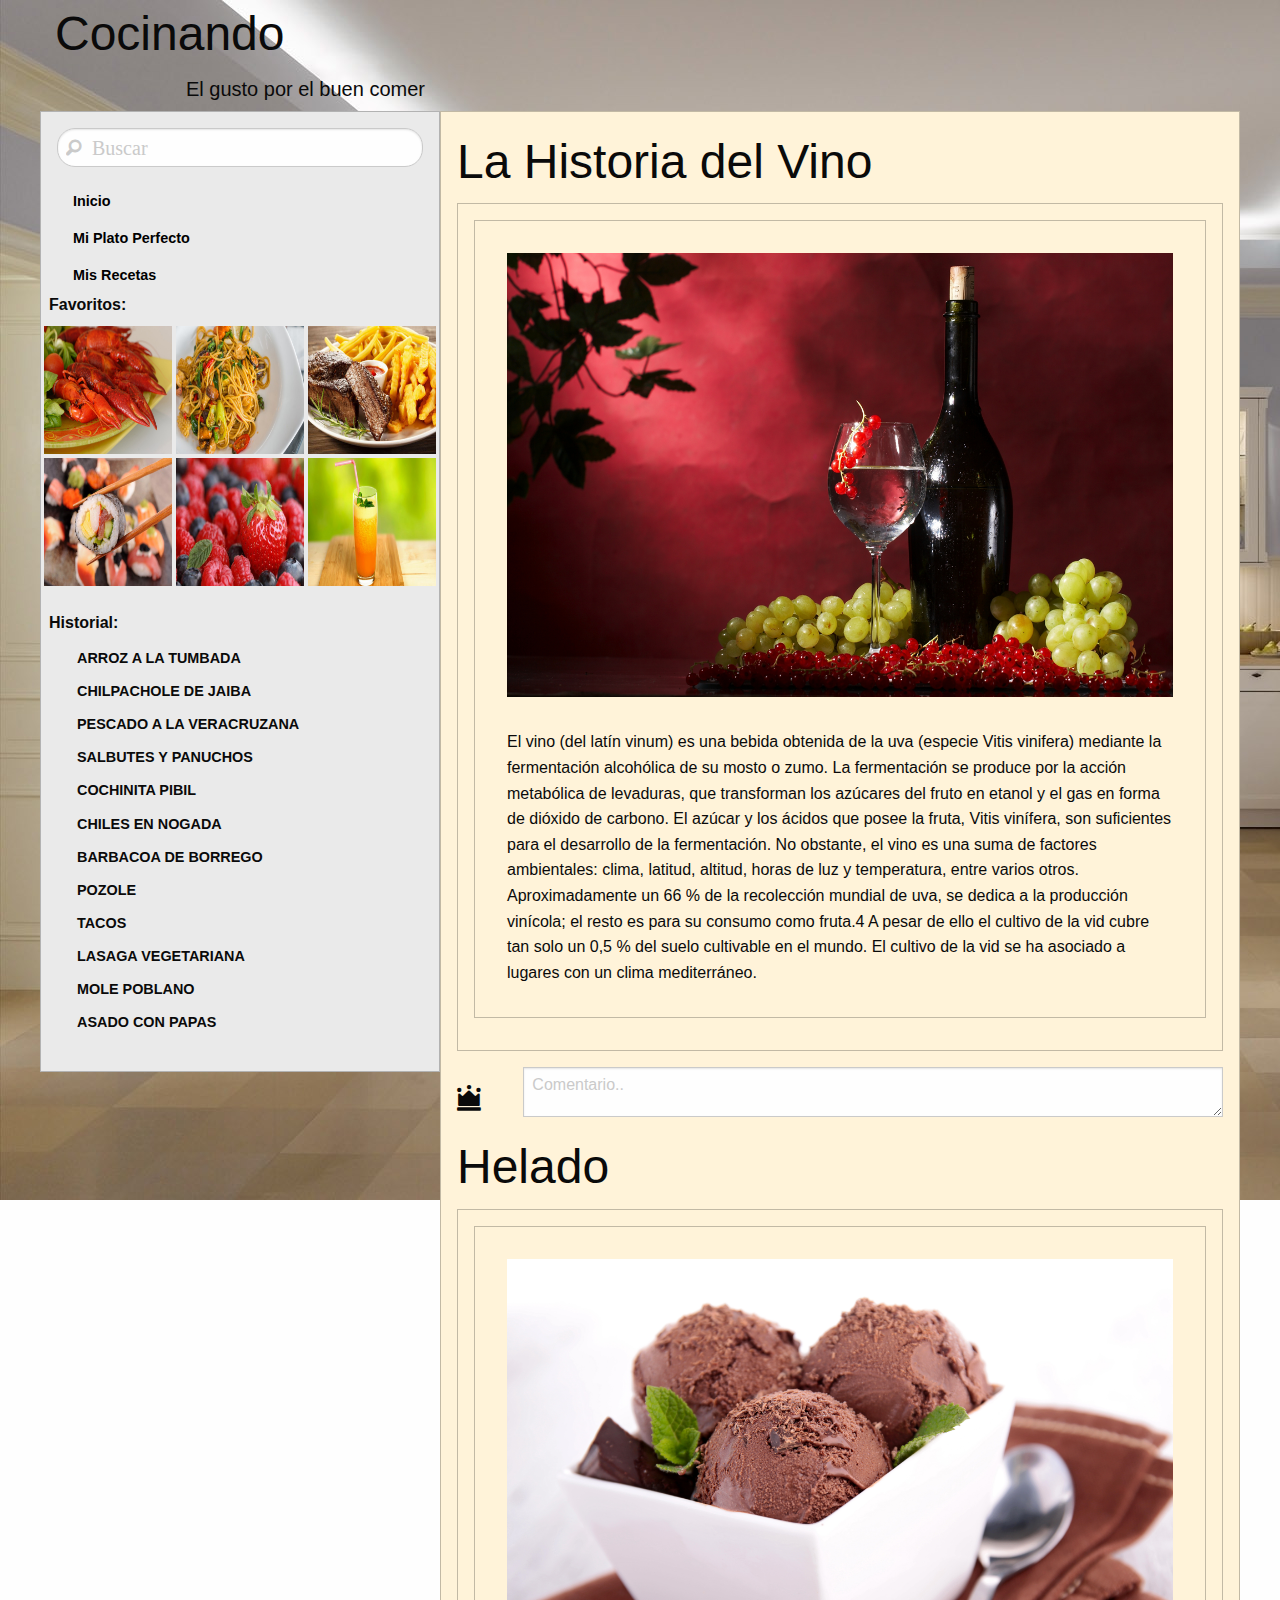
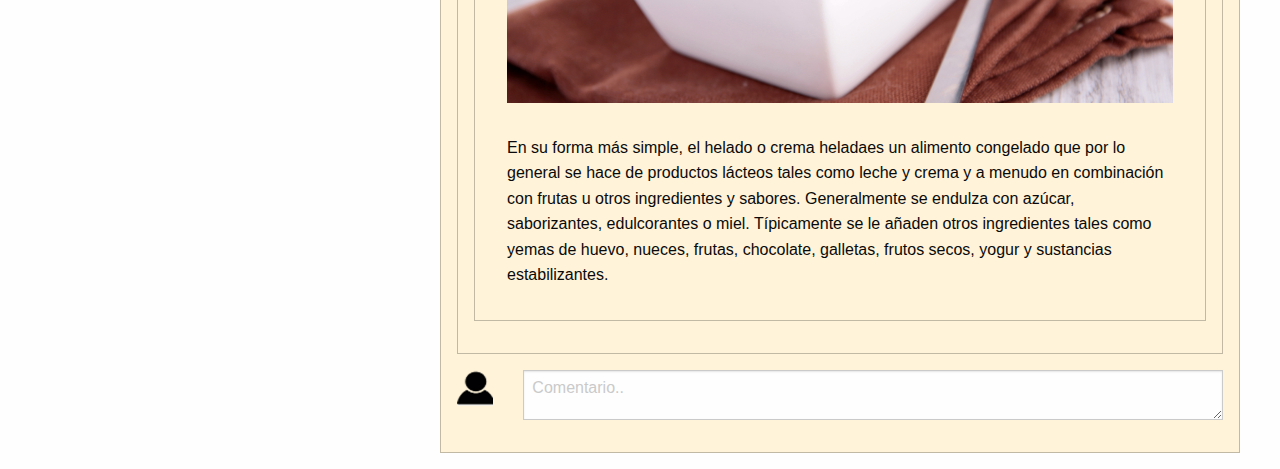
==== Blog de Gastronomía/index.html @ ad89696c "Primera version" ====
<!DOCTYPE html>
<html>
  <head>
    <meta charset="utf-8">
    <meta name="viewport" content="width:device-width,user-scalable=no">
    <title>Gastronomía</title>
    <link rel="stylesheet" href="css/foundation.min.css">
    <link rel="stylesheet" href="css/foundation-icons.css" />
    <link rel="stylesheet" href="css/app.css">
  </head>
  <body class="banner">
    <div class="row">
      <div class="large-4 columns">
        <h1>Cocinando</h1>
        <h5>El gusto por el buen comer</h5>
      </div>
    </div>
    <div class="row ">
      <div class="large-4 columns callout secondary">
        <form>
          <input type="text" class="search-text-box size-20 " id="search-box" placeholder="&#xf16c;  Buscar">
        </form>
        <div class="row">
          <div class="large-12 columns">
            <ul class="menu vertical">
              <li><a href="#">Inicio</a></li>
              <li><a href="#">Mi Plato Perfecto</a></li>
              <li><a href="#">Mis Recetas</a></li>
          </ul>
          </div>
        </div>
        <div class="row">
          <h6>Favoritos:</h6>
          <div class="large-4 medium-4 columns space">
              <img src="img/mariscos-1.jpg" alt="">
          </div>
          <div class="large-4 medium-4 columns space">
                <img src="img/pasta-2.jpg" alt="">
          </div>
          <div class="large-4 medium-4 columns space">
              <img src="img/carne-3.jpg" alt="">
          </div>
        </div>
        <div class="row">
          <div class="large-4  medium-4 columns space" >
            <img src="img/sushi-4.jpg" alt="">

          </div>
          <div class="large-4  medium-4 columns space">
              <img src="img/fresas-5.jpg" alt="">
          </div>
          <div class="large-4  medium-4 columns space">
              <img src="img/jugo-6.jpg" alt="">
          </div>
        </div>
        <div class="row">
          <br>
          <h6>Historial:</h6>
          <div class="large-12 columns">

            <ul class="lista">
              <li>ARROZ A LA TUMBADA</li>
              <li>CHILPACHOLE DE JAIBA</li>
              <li>PESCADO A LA VERACRUZANA</li>
              <li>SALBUTES Y PANUCHOS</li>
              <li>COCHINITA PIBIL</li>
              <li>CHILES EN NOGADA</li>
              <li>BARBACOA DE BORREGO</li>
              <li>POZOLE</li>
              <li>TACOS</li>
              <li>LASAGA VEGETARIANA</li>
              <li>MOLE POBLANO</li>
              <li>ASADO CON PAPAS</li>
            </ul>
          </div>
        </div>
      </div>
      <div class="large-8 columns callout warning">
        <div class="row">
          <div class="large-12 columns">
            <h1>La Historia del Vino</h1>
            <section class="callout warning">
              <article>
                <div class="card callout warning">
                  <div class="card-section">
                    <img src="img/vino-8.png" alt="Vino">
                  </div>
                <div class="card-section">
                  <p>El vino (del latín vinum) es una bebida obtenida de la uva (especie Vitis vinifera) mediante la fermentación alcohólica de su mosto o zumo. La fermentación se produce por la acción metabólica de levaduras, que transforman los azúcares del fruto en etanol y el gas en forma de dióxido de carbono. El azúcar y los ácidos que posee la fruta, Vitis vinífera, son suficientes para el desarrollo de la fermentación. No obstante, el vino es una suma de factores ambientales: clima, latitud, altitud, horas de luz y temperatura, entre varios otros. Aproximadamente un 66 % de la recolección mundial de uva, se dedica a la producción vinícola; el resto es para su consumo como fruta.4 A pesar de ello el cultivo de la vid cubre tan solo un 0,5 % del suelo cultivable en el mundo. El cultivo de la vid se ha asociado a lugares con un clima mediterráneo.</p>
                </div>
              </div>
            </article>
            </section>
            <form>
              <div class="row">
                <div class="large-1 columns">
                    <label for="right-label" class="right"><span>  <i class="fi-crown size-30"></i></span></label>
                </div>
                <div class="large-11 columns">
                  <label>

                    <textarea placeholder="Comentario.."></textarea>
                  </label>
                </div>
              </div>
            </form>
          </div>
        </div>
        <div class="row">
          <div class="large-12 columns">
            <h1>Helado</h1>
            <section class="callout warning">
              <article>
                <div class="card callout warning ">
                  <div class="card-section">
                    <img src="img/helado-9.png" alt="Vino">
                  </div>
                <div class="card-section">
                  <p>En su forma más simple, el helado o crema heladaes un alimento congelado que por lo general se hace de productos lácteos tales como leche y crema y a menudo en combinación con frutas u otros ingredientes y sabores. Generalmente se endulza con azúcar, saborizantes, edulcorantes o miel. Típicamente se le añaden otros ingredientes tales como yemas de huevo, nueces, frutas, chocolate, galletas, frutos secos, yogur y sustancias estabilizantes.</p>
                </div>
              </div>
            </article>
            </section>
            <form>
              <div class="row">
                <div class="large-1 columns">
                    <img src="img/usuario.png" alt="usuario" class="img-responsive center-block">
                </div>
                <div class="large-11 columns">
                  <label>
                    <textarea placeholder="Comentario.."></textarea>
                  </label>
                </div>
              </div>
            </form>
          </div>
        </div>
      </div>


    </div>
    </div>

    <!--
    <div class="row">
      <div class="small-8 columns">8</div>
      <div class="small-4 columns">4</div>
    </div>
    <div class="row">
      <div class="small-8 small-push-4 columns">8 push -der</div>
      <div class="small-4 small-pull-8 columns">4 pull izq</div>
    </div>
 -->
<!--
    <div class="row">
      <div class="medium-3 medium-centered large-uncentered columns">
        1 bloque
      </div>
    </div>
  -->

  <!--  <div class="row medium-uncollapse large-collapse">
      <div class="medium-3 large-3 columns">1 bloque</div>
      <div class="medium-3 large-3 columns">2 bloque</div>
      <div class="medium-3 large-3 end columns">3 bloque</div>
    </div> -->
    <!--
    <div class="row">
      <div class="large-3 columns">1 columna</div>
      <div class="large-3 columns">2 columna</div>
      <div class="large-3 columns">3 columna</div>
    </div>
    <div class="row">
      <div class="large-3 columns">1 columna</div>
      <div class="large-3 columns">2 columna</div>
      <div class="large-3 columns end">3 columna</div>
    </div> -->
  <!--  <div class="row">
      <div class="large-1 columns">1 columna</div>
      <div class="large-11 columns">11 Columnas</div>
    </div>
    <div class="row">
      <div class="large-1 columns">1 Columna</div>
      <div class="large-9 columns large-offset-2 columns">10 columnas, offset 1</div>
    </div>
    <div class="row">
      <div class="large-1 columns">1 Columna</div>
      <div class="large-7 columns large-offset-4 columns">9 columnas, offset 2</div>
    </div>
    <div class="row">
      <div class="large-1 columns">1 Columna</div>
      <div class="large-3 columns large-offset-8 columns">8 columnas, offset 3</div>
    </div>-->
    <!--
    <div class="row">
      <div class="column small-4 medium-3 large-7">
        <div class="row">
          <div class="column small-4">Columna 1</div>
          <div class="column small-4">Columna 2</div>
          <div class="column small-4">Columna 3</div>
        </div>
        <div class="row">
          <div class="column small-4">Columna 4</div>
          <div class="column small-4">Columna 5</div>
          <div class="column small-4">Columna 6</div>
        </div>
      </div>
      <div class="column small-4 medium-6 large-3">Columna 2</div>
      <div class="column small-4 medium-3 large-2">Columna 3</div>
    </div>
    <div class="row column">Columna de la totalidad del ancho</div>
    <div class="expanded row">Columna expandida</div>
 -->
      <script src="js/vendor/jquery.js"></script>
      <script src="js/vendor/what-input.js"></script>
      <script src="js/vendor/foundation.js"></script>
      <script src="js/app.js"></script>
  </body>
</html>
---- Blog de Gastronomía/css/app.css ----
.banner {
  background-image: url(../img/cocina-fondo.jpg);
  background-attachment:fixed;
  background-repeat:no-repeat;

}

h5 {
  text-align: right;
}

h6 {
  padding-left: 7px;
  font-weight: bold;
}
a {
  color:black;
  font-weight: bold;
  font-size: .9em;
}

 .size-20 { font-size: 20px; }
 .size-30 { font-size: 35px; }
 .search-text-box {
   font-family: 'foundation-icons'; /* This is for the placeholder */
   border-radius: 18px;
}
.lista li {
  list-style:none;
  font-size: .9rem;
  font-weight: bold;
  padding: 5px 0px 5px 0px;
}
.space {
  padding: 2px;
}
.space2 {
  padding-left: 1px;

}

.imgComentario {
  padding-top: 0px;
  padding-left: 20px;
}
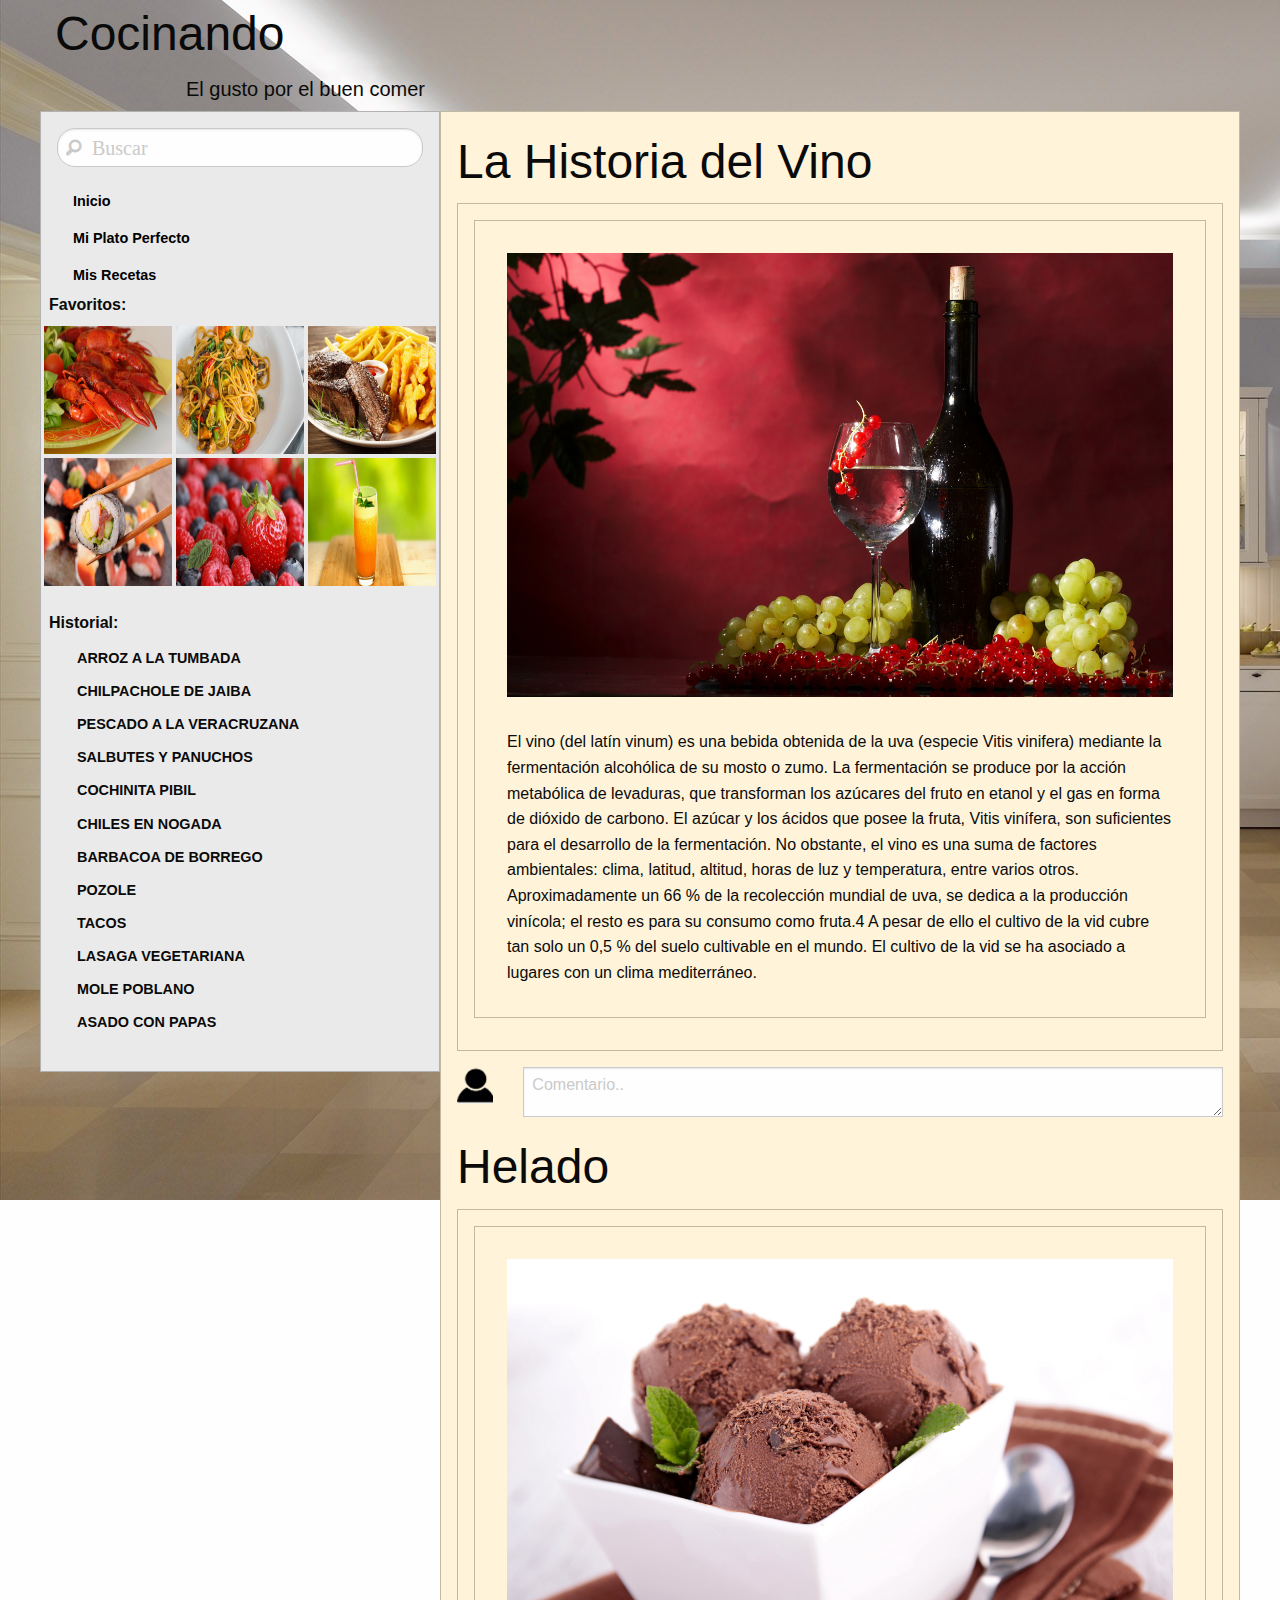
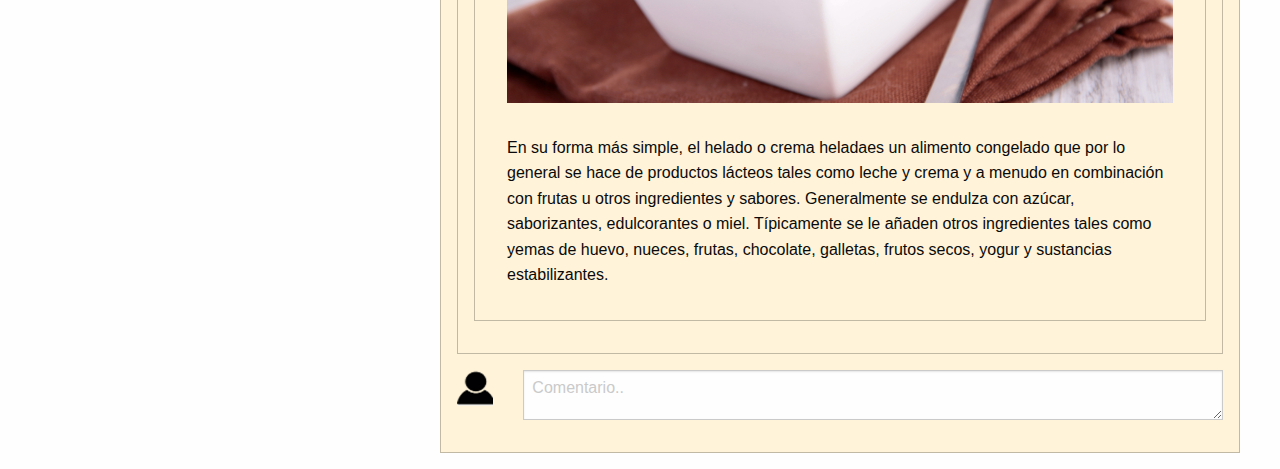
==== commit 90b7f4fa: "Actualización Responsive" ====
--- a/Blog de Gastronomía/index.html
+++ b/Blog de Gastronomía/index.html
@@ -93,10 +93,10 @@
             </section>
             <form>
               <div class="row">
-                <div class="large-1 columns">
-                    <label for="right-label" class="right"><span>  <i class="fi-crown size-30"></i></span></label>
-                </div>
-                <div class="large-11 columns">
+                <div class="large-1 small-1 columns">
+                  <img src="img/usuario.png" alt="usuario" class="img-responsive center-block">
+                </div>
+                <div class="large-11 small-11 columns">
                   <label>
 
                     <textarea placeholder="Comentario.."></textarea>
@@ -123,10 +123,10 @@
             </section>
             <form>
               <div class="row">
-                <div class="large-1 columns">
+                <div class="large-1 small-1 columns">
                     <img src="img/usuario.png" alt="usuario" class="img-responsive center-block">
                 </div>
-                <div class="large-11 columns">
+                <div class="large-11 small-11 columns">
                   <label>
                     <textarea placeholder="Comentario.."></textarea>
                   </label>
